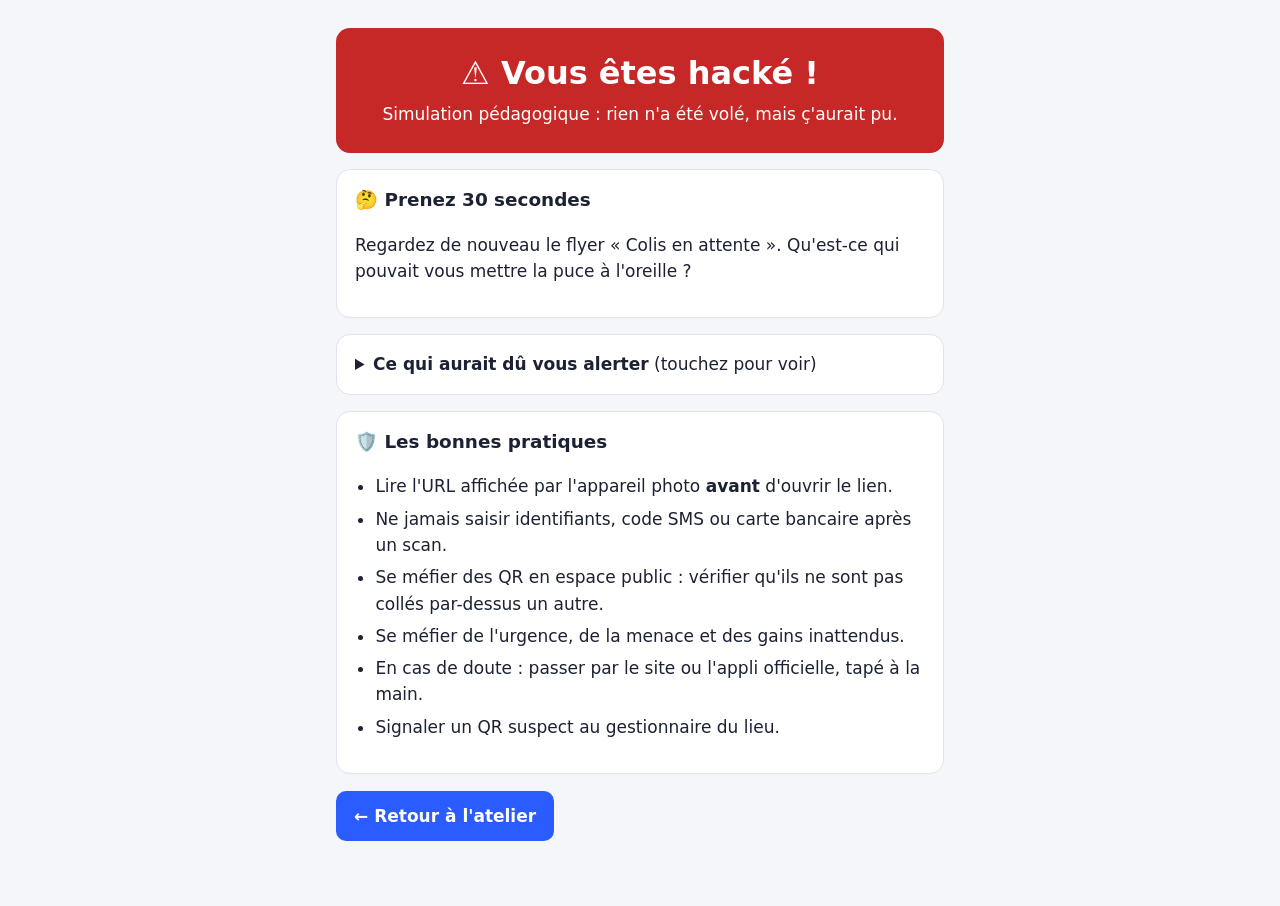
==== colis.html @ 7f5b9b12 "Site pour l'atelier qr" ====
<!doctype html><html lang="fr"><head><meta charset="utf-8">
<meta name="viewport" content="width=device-width,initial-scale=1">
<meta name="robots" content="noindex"><title>Colis en attente</title>
<link rel="stylesheet" href="style.css"><link rel="stylesheet" href="carousel.css"></head><body><main><div class="banner ko"><h1>⚠️ Vous êtes hacké !</h1><p>Simulation pédagogique : rien n'a été volé, mais ç'aurait pu.</p></div><div class="card"><h2 class="first">🤔 Prenez 30 secondes</h2><p>Regardez de nouveau le flyer « Colis en attente ». Qu'est-ce qui pouvait vous mettre la puce à l'oreille ?</p></div><details class="card"><summary><strong>Ce qui aurait dû vous alerter</strong> (touchez pour voir)</summary><ul><li>Message de pression : « sous 24 h », « retourné à l&#x27;expéditeur ».</li><li>Vous n&#x27;attendiez pas de colis, et le transporteur n&#x27;est même pas nommé précisément.</li><li>Frais minuscules (1,99 €) : le but est de récupérer vos données bancaires.</li><li>Bon réflexe : suivre son colis depuis le site ou l&#x27;appli du transporteur, tapé à la main.</li></ul></details><div class="card"><h2 class="first">🛡️ Les bonnes pratiques</h2><ul><li>Lire l'URL affichée par l'appareil photo <strong>avant</strong> d'ouvrir le lien.</li><li>Ne jamais saisir identifiants, code SMS ou carte bancaire après un scan.</li><li>Se méfier des QR en espace public : vérifier qu'ils ne sont pas collés par-dessus un autre.</li><li>Se méfier de l'urgence, de la menace et des gains inattendus.</li><li>En cas de doute : passer par le site ou l'appli officielle, tapé à la main.</li><li>Signaler un QR suspect au gestionnaire du lieu.</li></ul></div><p><a class="btn" href="index.html">← Retour à l'atelier</a></p></main></body></html>
---- style.css ----
:root{--bg:#f5f6fa;--fg:#1c2233;--card:#fff;--ok:#0f8a4f;--ko:#c62828;--muted:#5b6478;--line:#dfe3ee}
@media(prefers-color-scheme:dark){:root{--bg:#12151f;--fg:#eef0f7;--card:#1c2030;--muted:#a3abc0;--line:#2c3247}}
*{box-sizing:border-box}
body{margin:0;background:var(--bg);color:var(--fg);font:17px/1.55 system-ui,-apple-system,Segoe UI,Roboto,sans-serif}
main{max-width:640px;margin:0 auto;padding:20px 16px 48px}
h1{font-size:1.7rem;line-height:1.2;margin:.2em 0 .5em}
h2{font-size:1.15rem;margin:1.4em 0 .5em}
.card{background:var(--card);border:1px solid var(--line);border-radius:14px;padding:16px 18px;margin:16px 0}
.warn{border-left:6px solid #f5a300}
.banner{border-radius:14px;padding:26px 18px;text-align:center;color:#fff;margin:8px 0 16px}
.banner.ko{background:var(--ko)}.banner.ok{background:var(--ok)}
.banner h1{margin:0;font-size:2rem}.banner p{margin:.5em 0 0}
ul,ol{padding-left:1.2em}li{margin:.35em 0}
.btn{display:inline-block;background:#2b5cff;color:#fff;text-decoration:none;padding:12px 18px;border-radius:10px;font-weight:600}
.muted{color:var(--muted);font-size:.92rem}
h2.first{margin-top:0}
table{width:100%;border-collapse:collapse}td,th{padding:8px;border-bottom:1px solid var(--line);text-align:left}
---- carousel.css ----
.carousel{position:relative;display:flex;align-items:center;justify-content:center;gap:6px}
.carousel img{width:100%;max-width:340px;border-radius:10px;border:1px solid var(--line);cursor:zoom-in;display:block}
.nav{flex:none;width:44px;height:44px;border-radius:50%;border:0;background:#2b5cff;color:#fff;font-size:28px;line-height:1;cursor:pointer}
.nav:active{transform:scale(.94)}
.counter{text-align:center;margin:.6em 0 0;font-weight:600}
.thumbs{display:flex;gap:6px;justify-content:center;flex-wrap:wrap;margin-top:10px}
.thumbs img{width:48px;border-radius:5px;border:2px solid transparent;cursor:pointer;opacity:.6}
.thumbs img.active{border-color:#2b5cff;opacity:1}
.lightbox{position:fixed;inset:0;background:rgba(0,0,0,.88);display:flex;align-items:center;justify-content:center;gap:6px;padding:12px;z-index:10}
.lightbox[hidden]{display:none}
.lightbox img{max-width:calc(100% - 100px);max-height:100%;object-fit:contain;border-radius:8px;cursor:zoom-out}
.lightbox .close{position:absolute;top:10px;right:10px;width:40px;height:40px;border-radius:50%;border:0;background:#fff;color:#000;font-size:20px;cursor:pointer}
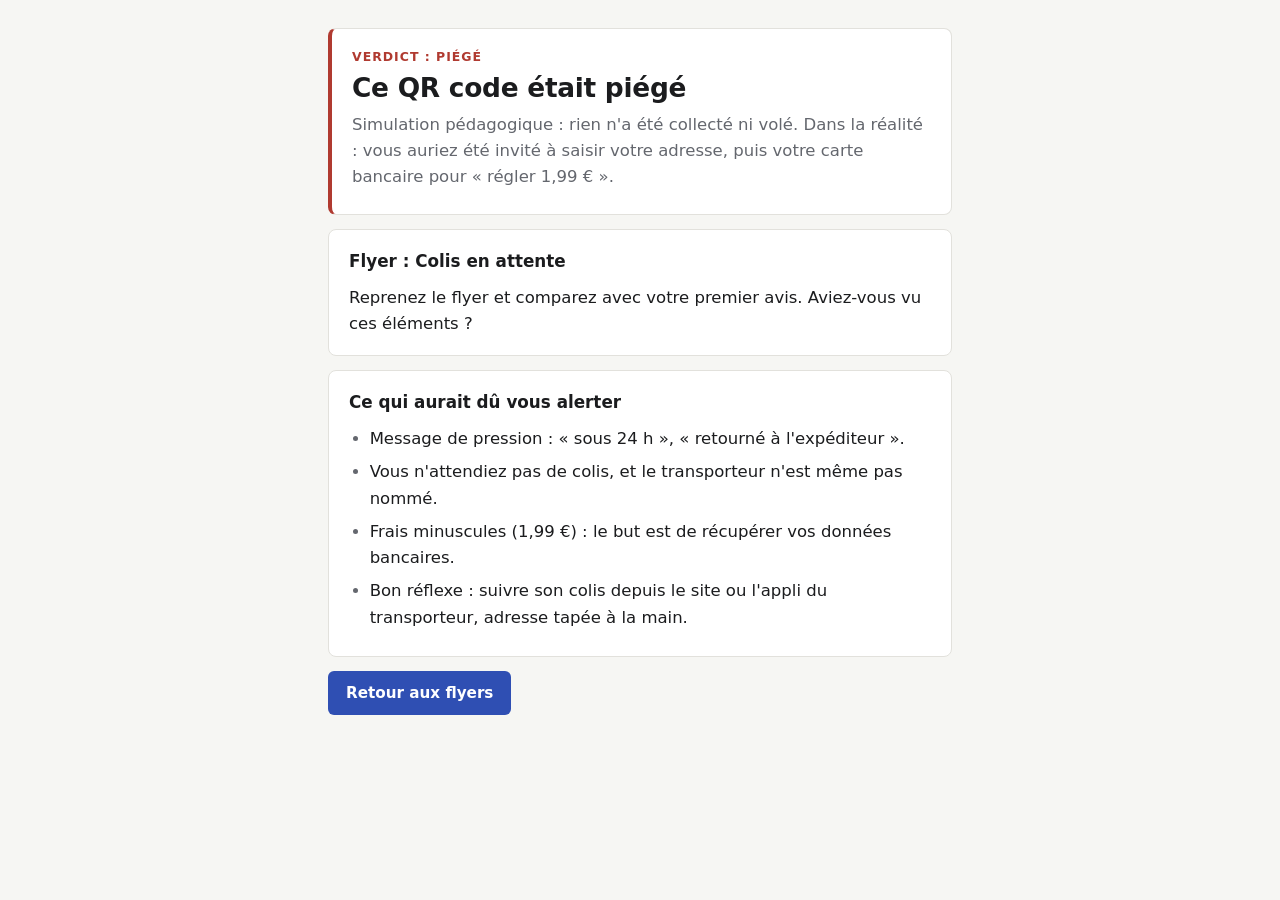
==== commit 88dd2992: "cleanage" ====
--- a/colis.html
+++ b/colis.html
@@ -1,4 +1,5 @@
 <!doctype html><html lang="fr"><head><meta charset="utf-8">
 <meta name="viewport" content="width=device-width,initial-scale=1">
+<meta name="color-scheme" content="light dark">
 <meta name="robots" content="noindex"><title>Colis en attente</title>
-<link rel="stylesheet" href="style.css"><link rel="stylesheet" href="carousel.css"></head><body><main><div class="banner ko"><h1>⚠️ Vous êtes hacké !</h1><p>Simulation pédagogique : rien n'a été volé, mais ç'aurait pu.</p></div><div class="card"><h2 class="first">🤔 Prenez 30 secondes</h2><p>Regardez de nouveau le flyer « Colis en attente ». Qu'est-ce qui pouvait vous mettre la puce à l'oreille ?</p></div><details class="card"><summary><strong>Ce qui aurait dû vous alerter</strong> (touchez pour voir)</summary><ul><li>Message de pression : « sous 24 h », « retourné à l&#x27;expéditeur ».</li><li>Vous n&#x27;attendiez pas de colis, et le transporteur n&#x27;est même pas nommé précisément.</li><li>Frais minuscules (1,99 €) : le but est de récupérer vos données bancaires.</li><li>Bon réflexe : suivre son colis depuis le site ou l&#x27;appli du transporteur, tapé à la main.</li></ul></details><div class="card"><h2 class="first">🛡️ Les bonnes pratiques</h2><ul><li>Lire l'URL affichée par l'appareil photo <strong>avant</strong> d'ouvrir le lien.</li><li>Ne jamais saisir identifiants, code SMS ou carte bancaire après un scan.</li><li>Se méfier des QR en espace public : vérifier qu'ils ne sont pas collés par-dessus un autre.</li><li>Se méfier de l'urgence, de la menace et des gains inattendus.</li><li>En cas de doute : passer par le site ou l'appli officielle, tapé à la main.</li><li>Signaler un QR suspect au gestionnaire du lieu.</li></ul></div><p><a class="btn" href="index.html">← Retour à l'atelier</a></p></main></body></html>+<link rel="stylesheet" href="style.css"><link rel="stylesheet" href="carousel.css"></head><body><main><div class="verdict ko"><p class="tag">Verdict : piégé</p><h1>Ce QR code était piégé</h1><p>Simulation pédagogique : rien n&#x27;a été collecté ni volé. Dans la réalité : vous auriez été invité à saisir votre adresse, puis votre carte bancaire pour « régler 1,99 € ».</p></div><div class="card"><h2>Flyer : Colis en attente</h2><p>Reprenez le flyer et comparez avec votre premier avis. Aviez-vous vu ces éléments ?</p></div><div class="card"><h2>Ce qui aurait dû vous alerter</h2><ul><li>Message de pression : « sous 24 h », « retourné à l&#x27;expéditeur ».</li><li>Vous n&#x27;attendiez pas de colis, et le transporteur n&#x27;est même pas nommé.</li><li>Frais minuscules (1,99 €) : le but est de récupérer vos données bancaires.</li><li>Bon réflexe : suivre son colis depuis le site ou l&#x27;appli du transporteur, adresse tapée à la main.</li></ul></div><p><a class="btn" href="index.html">Retour aux flyers</a></p></main></body></html>
--- a/style.css
+++ b/style.css
@@ -1,18 +1,39 @@
-
-:root{--bg:#f5f6fa;--fg:#1c2233;--card:#fff;--ok:#0f8a4f;--ko:#c62828;--muted:#5b6478;--line:#dfe3ee}
-@media(prefers-color-scheme:dark){:root{--bg:#12151f;--fg:#eef0f7;--card:#1c2030;--muted:#a3abc0;--line:#2c3247}}
+:root{
+  --bg:#f6f6f3;--surface:#fff;--fg:#1b1c1e;--muted:#64676e;--line:#e2e1dc;
+  --accent:#2f4fb3;--accent-fg:#fff;--ok:#2b7a4b;--ko:#b03a30;--warn:#a86a00;
+  color-scheme:light dark;
+}
+@media(prefers-color-scheme:dark){:root{
+  --bg:#131416;--surface:#1a1b1e;--fg:#e9e9e6;--muted:#9a9da5;--line:#2a2b2f;
+  --accent:#8ba3ee;--accent-fg:#101218;--ok:#6cc08f;--ko:#e58a80;--warn:#e0b060;
+}}
 *{box-sizing:border-box}
-body{margin:0;background:var(--bg);color:var(--fg);font:17px/1.55 system-ui,-apple-system,Segoe UI,Roboto,sans-serif}
-main{max-width:640px;margin:0 auto;padding:20px 16px 48px}
-h1{font-size:1.7rem;line-height:1.2;margin:.2em 0 .5em}
-h2{font-size:1.15rem;margin:1.4em 0 .5em}
-.card{background:var(--card);border:1px solid var(--line);border-radius:14px;padding:16px 18px;margin:16px 0}
-.warn{border-left:6px solid #f5a300}
-.banner{border-radius:14px;padding:26px 18px;text-align:center;color:#fff;margin:8px 0 16px}
-.banner.ko{background:var(--ko)}.banner.ok{background:var(--ok)}
-.banner h1{margin:0;font-size:2rem}.banner p{margin:.5em 0 0}
-ul,ol{padding-left:1.2em}li{margin:.35em 0}
-.btn{display:inline-block;background:#2b5cff;color:#fff;text-decoration:none;padding:12px 18px;border-radius:10px;font-weight:600}
+html{-webkit-text-size-adjust:100%}
+body{margin:0;background:var(--bg);color:var(--fg);
+  font:16.5px/1.6 system-ui,-apple-system,"Segoe UI",Roboto,"Helvetica Neue",sans-serif}
+main{max-width:660px;margin:0 auto;padding:28px 18px 56px}
+h1{font-size:1.65rem;line-height:1.25;font-weight:650;letter-spacing:-.01em;margin:0 0 .35em}
+h2{font-size:1.05rem;font-weight:650;margin:0 0 .6em}
+p{margin:.6em 0}
+a{color:var(--accent)}
+.lead{color:var(--muted);margin:0 0 1.4em}
+.card{background:var(--surface);border:1px solid var(--line);border-radius:8px;padding:18px 20px;margin:14px 0}
+.card>:first-child{margin-top:0}.card>:last-child{margin-bottom:0}
+.note{border-left:3px solid var(--warn)}
+ol,ul{padding-left:1.25em;margin:.5em 0}
+li{margin:.4em 0}
+li::marker{color:var(--muted)}
 .muted{color:var(--muted);font-size:.92rem}
-h2.first{margin-top:0}
-table{width:100%;border-collapse:collapse}td,th{padding:8px;border-bottom:1px solid var(--line);text-align:left}
+.verdict{border:1px solid var(--line);border-left-width:4px;border-radius:8px;background:var(--surface);padding:18px 20px;margin:0 0 14px}
+.verdict.ok{border-left-color:var(--ok)}.verdict.ko{border-left-color:var(--ko)}
+.verdict .tag{font-size:.78rem;font-weight:650;letter-spacing:.08em;text-transform:uppercase;margin:0 0 .3em}
+.verdict.ok .tag{color:var(--ok)}.verdict.ko .tag{color:var(--ko)}
+.verdict h1{margin:0 0 .3em}
+.verdict p{margin:.3em 0;color:var(--muted)}
+.btn{display:inline-block;background:var(--accent);color:var(--accent-fg);text-decoration:none;
+  padding:10px 18px;border-radius:6px;font-weight:600;font-size:.95rem}
+.btn:hover{opacity:.9}
+.split{display:grid;gap:12px}
+@media(min-width:620px){.split{grid-template-columns:1fr 1fr}}
+.split .card{margin:0}
+.split h2.bad{color:var(--ko)}.split h2.good{color:var(--ok)}
--- a/carousel.css
+++ b/carousel.css
@@ -1,13 +1,18 @@
-
-.carousel{position:relative;display:flex;align-items:center;justify-content:center;gap:6px}
-.carousel img{width:100%;max-width:340px;border-radius:10px;border:1px solid var(--line);cursor:zoom-in;display:block}
-.nav{flex:none;width:44px;height:44px;border-radius:50%;border:0;background:#2b5cff;color:#fff;font-size:28px;line-height:1;cursor:pointer}
+.carousel{display:flex;align-items:center;justify-content:center;gap:8px}
+.carousel img{flex:0 1 auto;width:100%;max-width:440px;height:auto;border:1px solid var(--line);
+  border-radius:4px;cursor:zoom-in;display:block;background:#fff}
+.nav{flex:none;width:40px;height:40px;border-radius:50%;border:1px solid var(--line);
+  background:var(--surface);color:var(--fg);font-size:22px;line-height:1;cursor:pointer;padding:0}
+.nav:hover{border-color:var(--muted)}
 .nav:active{transform:scale(.94)}
-.counter{text-align:center;margin:.6em 0 0;font-weight:600}
+.counter{text-align:center;margin:.8em 0 0;font-weight:600;font-size:.95rem}
 .thumbs{display:flex;gap:6px;justify-content:center;flex-wrap:wrap;margin-top:10px}
-.thumbs img{width:48px;border-radius:5px;border:2px solid transparent;cursor:pointer;opacity:.6}
-.thumbs img.active{border-color:#2b5cff;opacity:1}
-.lightbox{position:fixed;inset:0;background:rgba(0,0,0,.88);display:flex;align-items:center;justify-content:center;gap:6px;padding:12px;z-index:10}
+.thumbs img{width:44px;height:auto;border:2px solid transparent;border-radius:3px;cursor:pointer;opacity:.55}
+.thumbs img.active{border-color:var(--accent);opacity:1}
+.lightbox{position:fixed;inset:0;background:rgba(0,0,0,.9);display:flex;align-items:center;
+  justify-content:center;gap:6px;padding:12px;z-index:10}
 .lightbox[hidden]{display:none}
-.lightbox img{max-width:calc(100% - 100px);max-height:100%;object-fit:contain;border-radius:8px;cursor:zoom-out}
-.lightbox .close{position:absolute;top:10px;right:10px;width:40px;height:40px;border-radius:50%;border:0;background:#fff;color:#000;font-size:20px;cursor:pointer}
+.lightbox img{max-width:calc(100% - 100px);max-height:100%;object-fit:contain;border-radius:4px;cursor:zoom-out;background:#fff}
+.lightbox .nav{background:#222;color:#fff;border-color:#444}
+.lightbox .close{position:absolute;top:10px;right:10px;width:38px;height:38px;border-radius:50%;
+  border:0;background:#fff;color:#000;font-size:18px;cursor:pointer}
